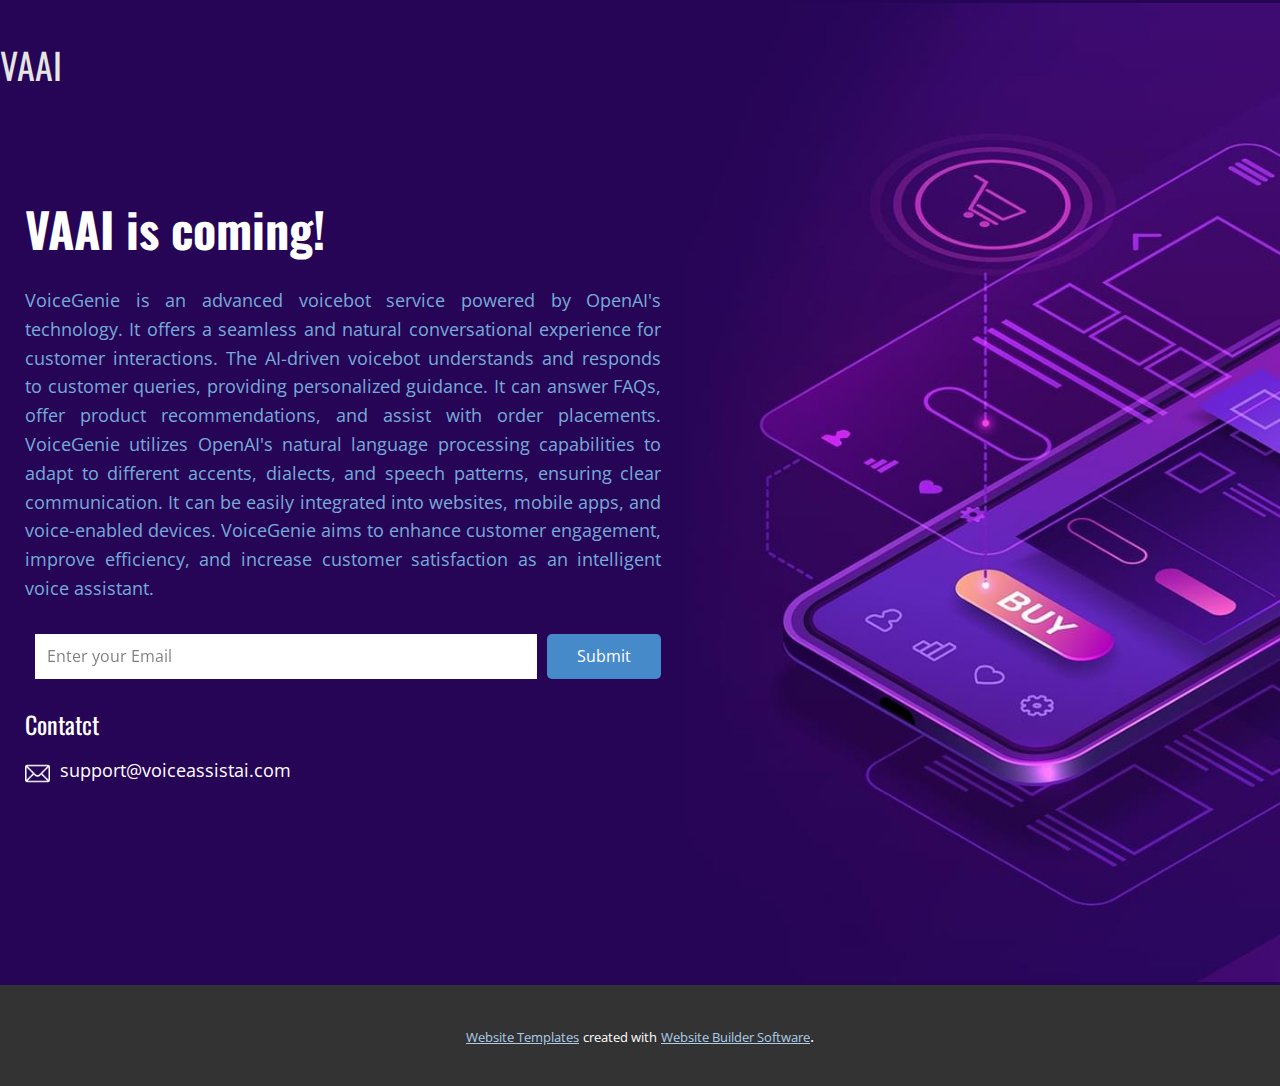
==== index.html @ 407f74b0 "Demo website" ====
<!DOCTYPE html>
<html style="font-size: 16px;" lang="en"><head>
    <meta name="viewport" content="width=device-width, initial-scale=1.0">
    <meta charset="utf-8">
    <meta name="keywords" content="VAAI is coming!">
    <meta name="description" content="">
    <title>Home</title>
    <link rel="stylesheet" href="nicepage.css" media="screen">
<link rel="stylesheet" href="Home.css" media="screen">
    <script class="u-script" type="text/javascript" src="jquery.js" defer=""></script>
    <script class="u-script" type="text/javascript" src="nicepage.js" defer=""></script>
    <meta name="generator" content="Nicepage 5.11.4, nicepage.com">
    <meta name="referrer" content="origin">
    <link id="u-theme-google-font" rel="stylesheet" href="https://fonts.googleapis.com/css?family=Oswald:200,300,400,500,600,700|Open+Sans:300,300i,400,400i,500,500i,600,600i,700,700i,800,800i">
    
    
    <script type="application/ld+json">{
		"@context": "http://schema.org",
		"@type": "Organization",
		"name": ""
}</script>
    <meta name="theme-color" content="#478ac9">
    <meta property="og:title" content="Home">
    <meta property="og:type" content="website">
  <meta data-intl-tel-input-cdn-path="intlTelInput/"></head>
  <body data-home-page="Home.html" data-home-page-title="Home" class="u-body u-xl-mode" data-lang="en">
    <section class="u-align-left u-clearfix u-container-align-center-xl u-image u-valign-middle-lg u-valign-middle-xl u-section-1" id="carousel_a79d" data-image-width="1980" data-image-height="1200">
      <div class="u-clearfix u-expanded-width-md u-expanded-width-sm u-expanded-width-xs u-layout-wrap u-layout-wrap-1">
        <div class="u-gutter-0 u-layout">
          <div class="u-layout-row">
            <div class="u-container-style u-layout-cell u-left-cell u-shape-rectangle u-size-25-lg u-size-25-xl u-size-60-md u-size-60-sm u-size-60-xs u-layout-cell-1">
              <div class="u-container-layout u-valign-top-lg u-container-layout-1">
                <h3 class="u-align-left u-text u-text-default-lg u-text-default-xl u-text-grey-10 u-text-1">VAAI</h3>
                <h1 class="u-align-left u-text u-text-body-alt-color u-text-2">VAAI is coming!</h1>
                <p class="u-align-justify u-text u-text-palette-1-light-1 u-text-3"> VoiceGenie is an advanced voicebot service powered by OpenAI's technology. It offers a seamless and natural conversational experience for customer interactions. The AI-driven voicebot understands and responds to customer queries, providing personalized guidance. It can answer FAQs, offer product recommendations, and assist with order placements. VoiceGenie utilizes OpenAI's natural language processing capabilities to adapt to different accents, dialects, and speech patterns, ensuring clear communication. It can be easily integrated into websites, mobile apps, and voice-enabled devices. VoiceGenie aims to enhance customer engagement, improve efficiency, and increase customer satisfaction as an intelligent voice assistant. </p>
                <div class="u-form u-form-1">
                  <form action="https://forms.nicepagesrv.com/v2/form/process" class="u-clearfix u-form-horizontal u-form-spacing-10 u-inner-form" source="email" name="form" style="padding: 0px;">
                    <div class="u-form-group u-form-name">
                      <label for="name-28da" class="u-label"></label>
                      <input type="text" placeholder="Enter your Email" id="name-28da" name="email" class="u-border-none u-input u-input-rectangle" required="" autofocus="autofocus" maxlength="400">
                    </div>
                    <div class="u-align-left u-form-group u-form-submit">
                      <a href="#" class="u-border-none u-btn u-btn-round u-btn-submit u-button-style u-radius-5">Submit</a>
                      <input type="submit" value="submit" class="u-form-control-hidden">
                    </div>
                    <div class="u-form-send-message u-form-send-success"> Thank you! Your message has been sent. </div>
                    <div class="u-form-send-error u-form-send-message"> Unable to send your message. Please fix errors then try again. </div>
                    <input type="hidden" value="" name="recaptchaResponse">
                    <input type="hidden" name="formServices" value="306cf50d6710e5bcba0d555b1d9d3edb">
                  </form>
                </div>
                <h4 class="u-align-justify u-text u-text-body-alt-color u-text-4">Contatct<br>
                </h4>
                <p class="u-text u-text-body-alt-color u-text-5"><span class="u-file-icon u-icon u-text-white u-icon-1"><img src="images/646094-d32b5ee5.png" alt=""></span>&nbsp; support@voiceassistai.com
                </p>
              </div>
            </div>
            <div class="u-align-left u-container-align-center-sm u-container-align-center-xs u-container-style u-image u-layout-cell u-right-cell u-size-35-lg u-size-35-xl u-size-60-md u-size-60-sm u-size-60-xs u-image-1" data-image-width="1296" data-image-height="1080">
              <div class="u-container-layout u-container-layout-2"></div>
            </div>
          </div>
        </div>
      </div>
    </section>
    
    
    
    <section class="u-backlink u-clearfix u-grey-80">
      <a class="u-link" href="https://nicepage.com/website-templates" target="_blank">
        <span>Website Templates</span>
      </a>
      <p class="u-text">
        <span>created with</span>
      </p>
      <a class="u-link" href="" target="_blank">
        <span>Website Builder Software</span>
      </a>. 
    </section>
  
</body></html>
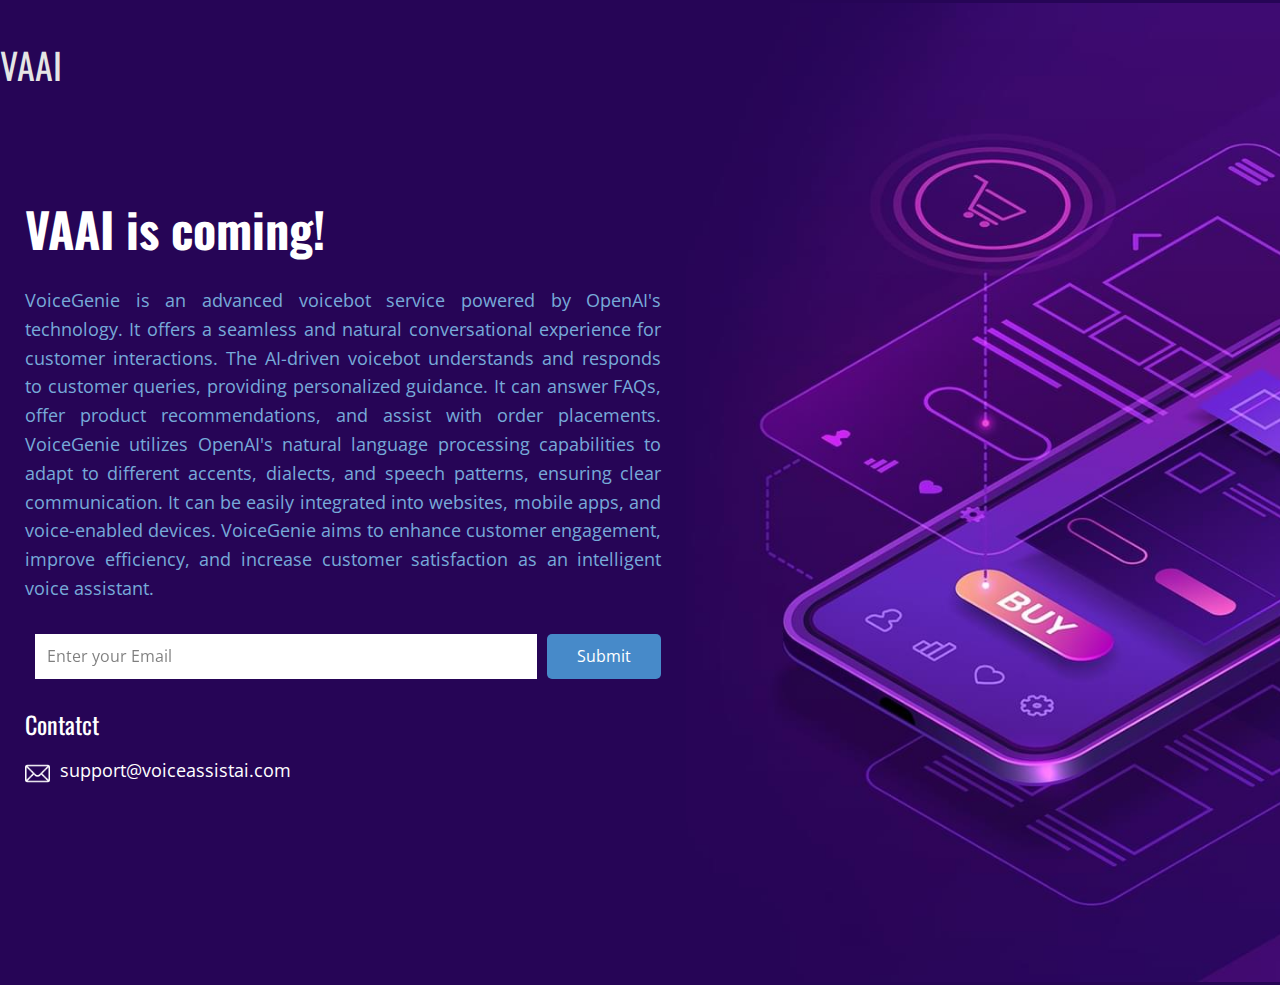
==== commit 210ec9f9: "Demo website" ====
--- a/index.html
+++ b/index.html
@@ -62,19 +62,5 @@
         </div>
       </div>
     </section>
-    
-    
-    
-    <section class="u-backlink u-clearfix u-grey-80">
-      <a class="u-link" href="https://nicepage.com/website-templates" target="_blank">
-        <span>Website Templates</span>
-      </a>
-      <p class="u-text">
-        <span>created with</span>
-      </p>
-      <a class="u-link" href="" target="_blank">
-        <span>Website Builder Software</span>
-      </a>. 
-    </section>
   
 </body></html>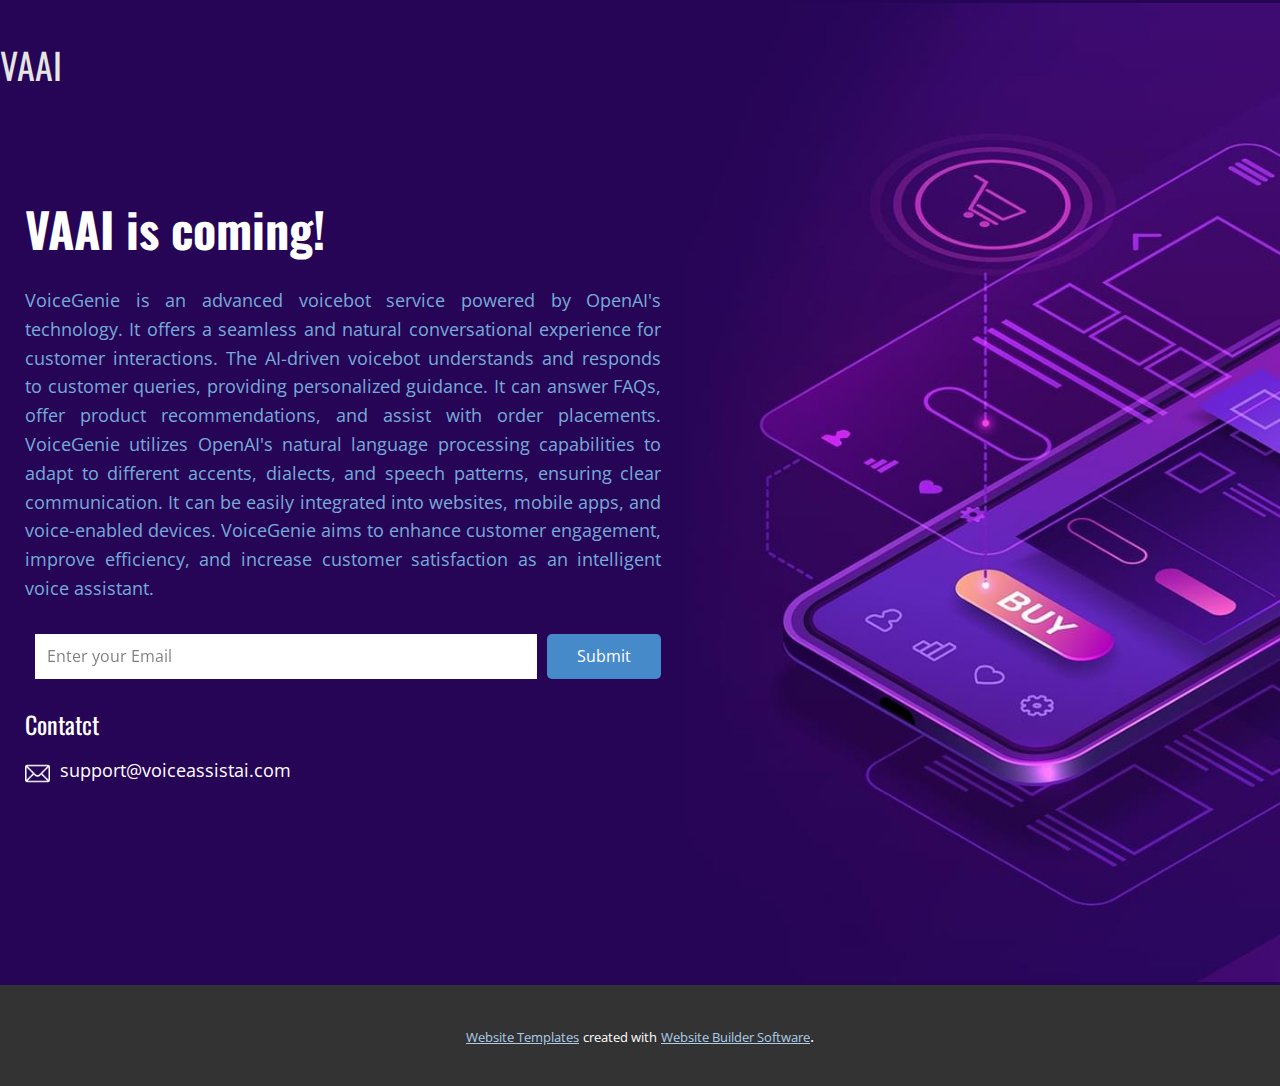
==== commit ee5c6bf2: "Demo website" ====
--- a/index.html
+++ b/index.html
@@ -30,7 +30,7 @@
           <div class="u-layout-row">
             <div class="u-container-style u-layout-cell u-left-cell u-shape-rectangle u-size-25-lg u-size-25-xl u-size-60-md u-size-60-sm u-size-60-xs u-layout-cell-1">
               <div class="u-container-layout u-valign-top-lg u-container-layout-1">
-                <h3 class="u-align-left u-text u-text-default-lg u-text-default-xl u-text-grey-10 u-text-1">VAAI</h3>
+                <h3 class="u-align-left u-text u-text-grey-10 u-text-1">VAAI</h3>
                 <h1 class="u-align-left u-text u-text-body-alt-color u-text-2">VAAI is coming!</h1>
                 <p class="u-align-justify u-text u-text-palette-1-light-1 u-text-3"> VoiceGenie is an advanced voicebot service powered by OpenAI's technology. It offers a seamless and natural conversational experience for customer interactions. The AI-driven voicebot understands and responds to customer queries, providing personalized guidance. It can answer FAQs, offer product recommendations, and assist with order placements. VoiceGenie utilizes OpenAI's natural language processing capabilities to adapt to different accents, dialects, and speech patterns, ensuring clear communication. It can be easily integrated into websites, mobile apps, and voice-enabled devices. VoiceGenie aims to enhance customer engagement, improve efficiency, and increase customer satisfaction as an intelligent voice assistant. </p>
                 <div class="u-form u-form-1">
@@ -62,5 +62,19 @@
         </div>
       </div>
     </section>
+    
+    
+    
+    <section class="u-backlink u-clearfix u-grey-80">
+      <a class="u-link" href="https://nicepage.com/website-templates" target="_blank">
+        <span>Website Templates</span>
+      </a>
+      <p class="u-text">
+        <span>created with</span>
+      </p>
+      <a class="u-link" href="" target="_blank">
+        <span>Website Builder Software</span>
+      </a>. 
+    </section>
   
 </body></html>--- a/Home.css
+++ b/Home.css
@@ -18,7 +18,7 @@
 }
 
 .u-section-1 .u-text-1 {
-  margin: 0 auto 0 0;
+  margin: 0 360px 0 0;
 }
 
 .u-section-1 .u-text-2 {
@@ -78,6 +78,7 @@
 
   .u-section-1 .u-text-1 {
     width: auto;
+    margin-right: 65px;
     margin-left: -43px;
   }
 
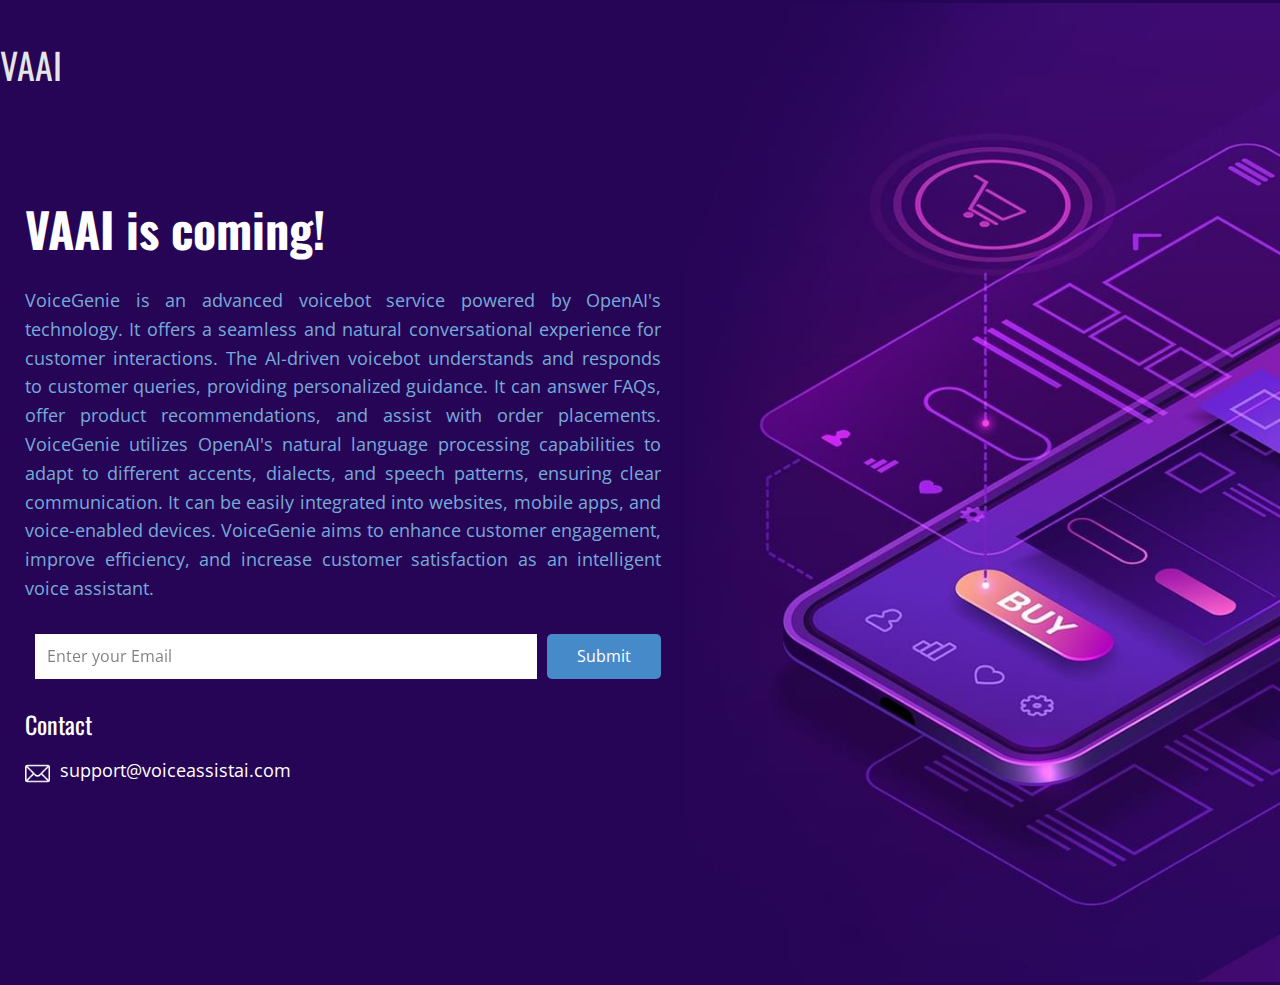
==== commit 910554b7: "Demo website" ====
--- a/index.html
+++ b/index.html
@@ -49,7 +49,7 @@
                     <input type="hidden" name="formServices" value="306cf50d6710e5bcba0d555b1d9d3edb">
                   </form>
                 </div>
-                <h4 class="u-align-justify u-text u-text-body-alt-color u-text-4">Contatct<br>
+                <h4 class="u-align-justify u-text u-text-body-alt-color u-text-4">Contact<br>
                 </h4>
                 <p class="u-text u-text-body-alt-color u-text-5"><span class="u-file-icon u-icon u-text-white u-icon-1"><img src="images/646094-d32b5ee5.png" alt=""></span>&nbsp; support@voiceassistai.com
                 </p>
@@ -62,19 +62,5 @@
         </div>
       </div>
     </section>
-    
-    
-    
-    <section class="u-backlink u-clearfix u-grey-80">
-      <a class="u-link" href="https://nicepage.com/website-templates" target="_blank">
-        <span>Website Templates</span>
-      </a>
-      <p class="u-text">
-        <span>created with</span>
-      </p>
-      <a class="u-link" href="" target="_blank">
-        <span>Website Builder Software</span>
-      </a>. 
-    </section>
   
 </body></html>